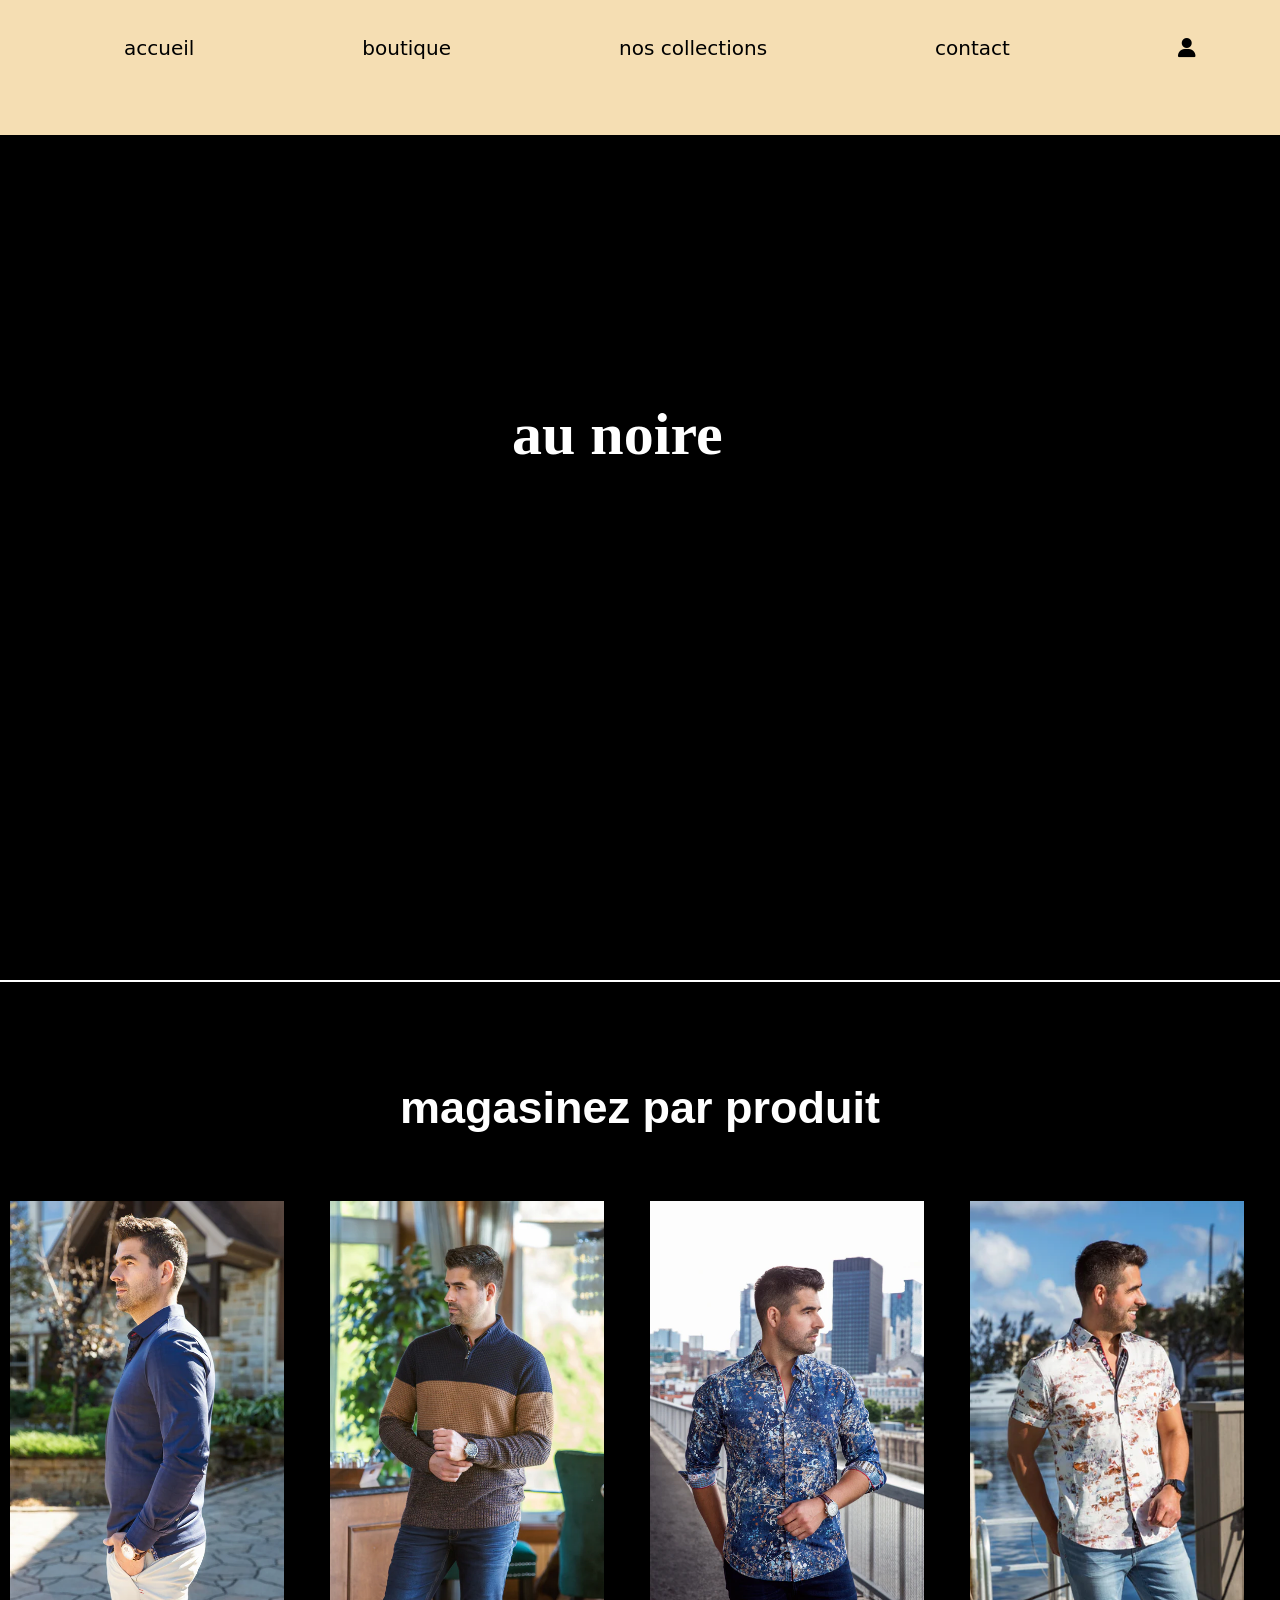
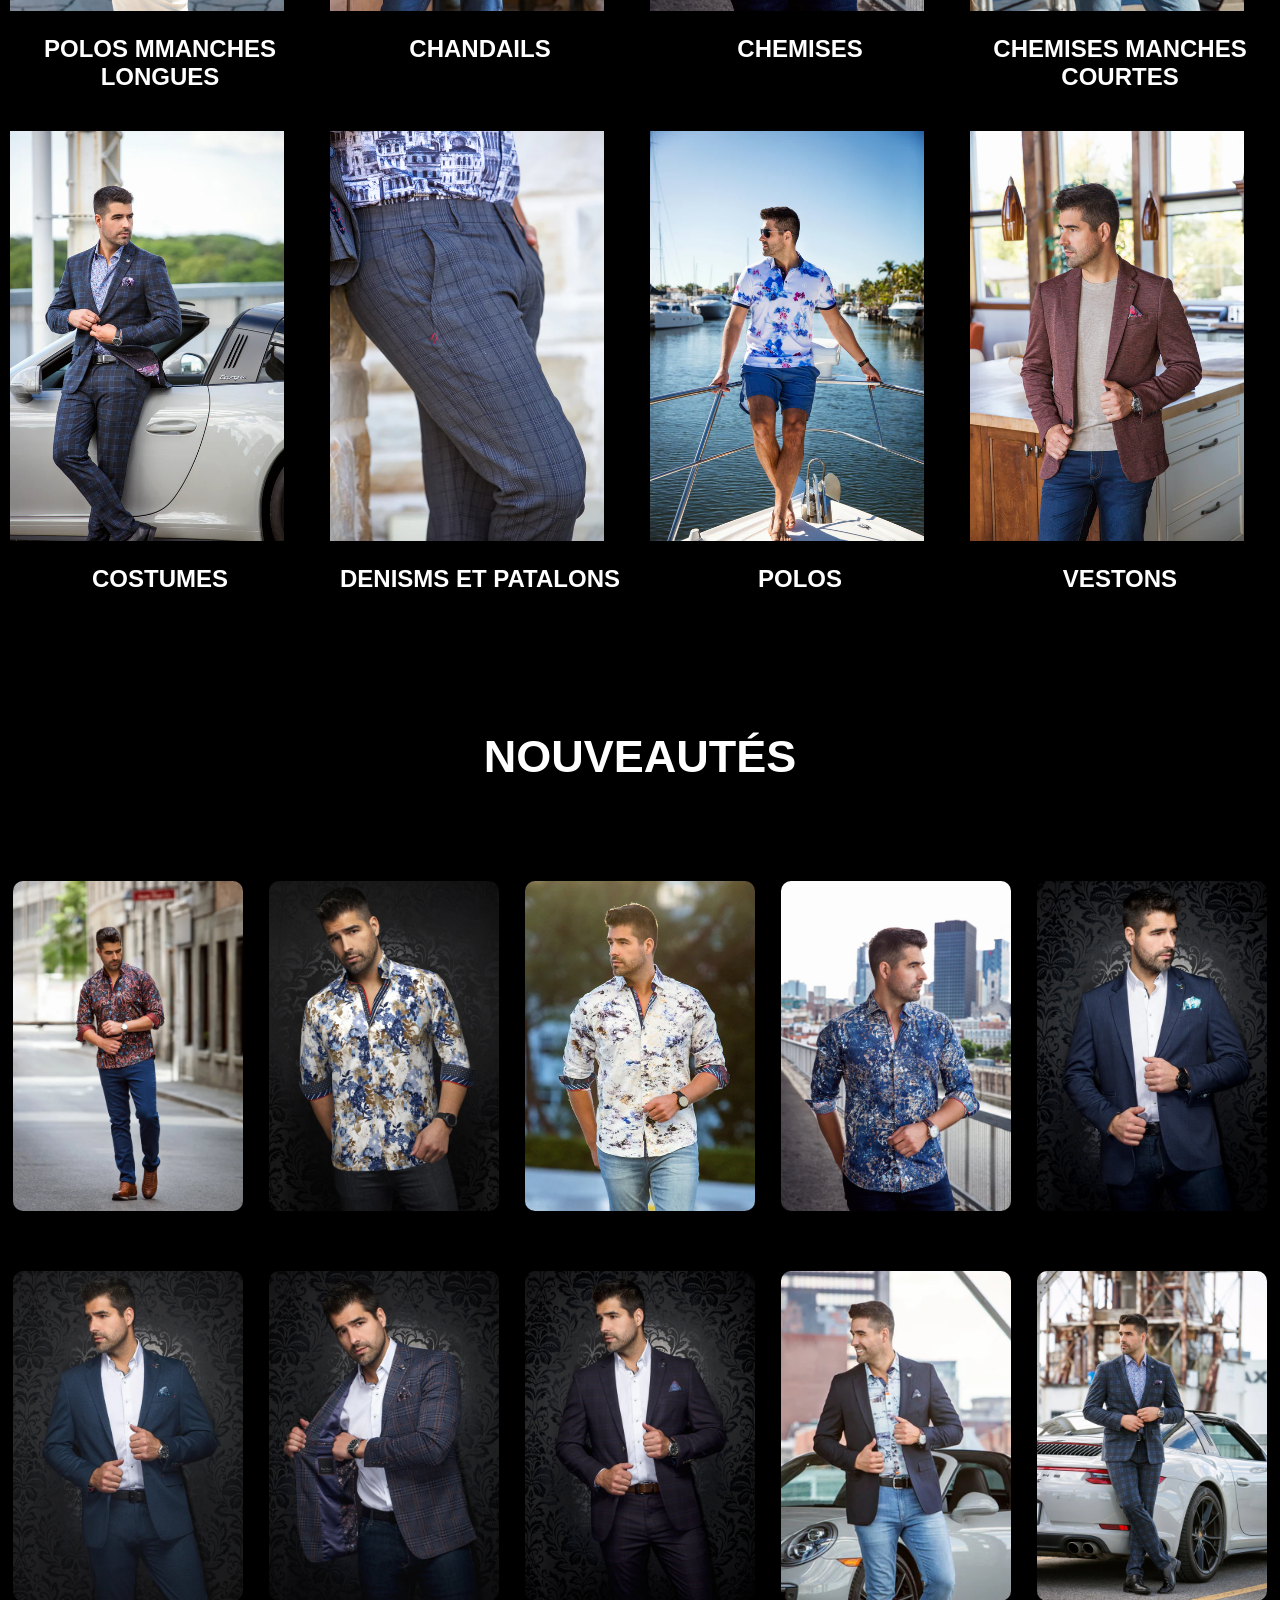
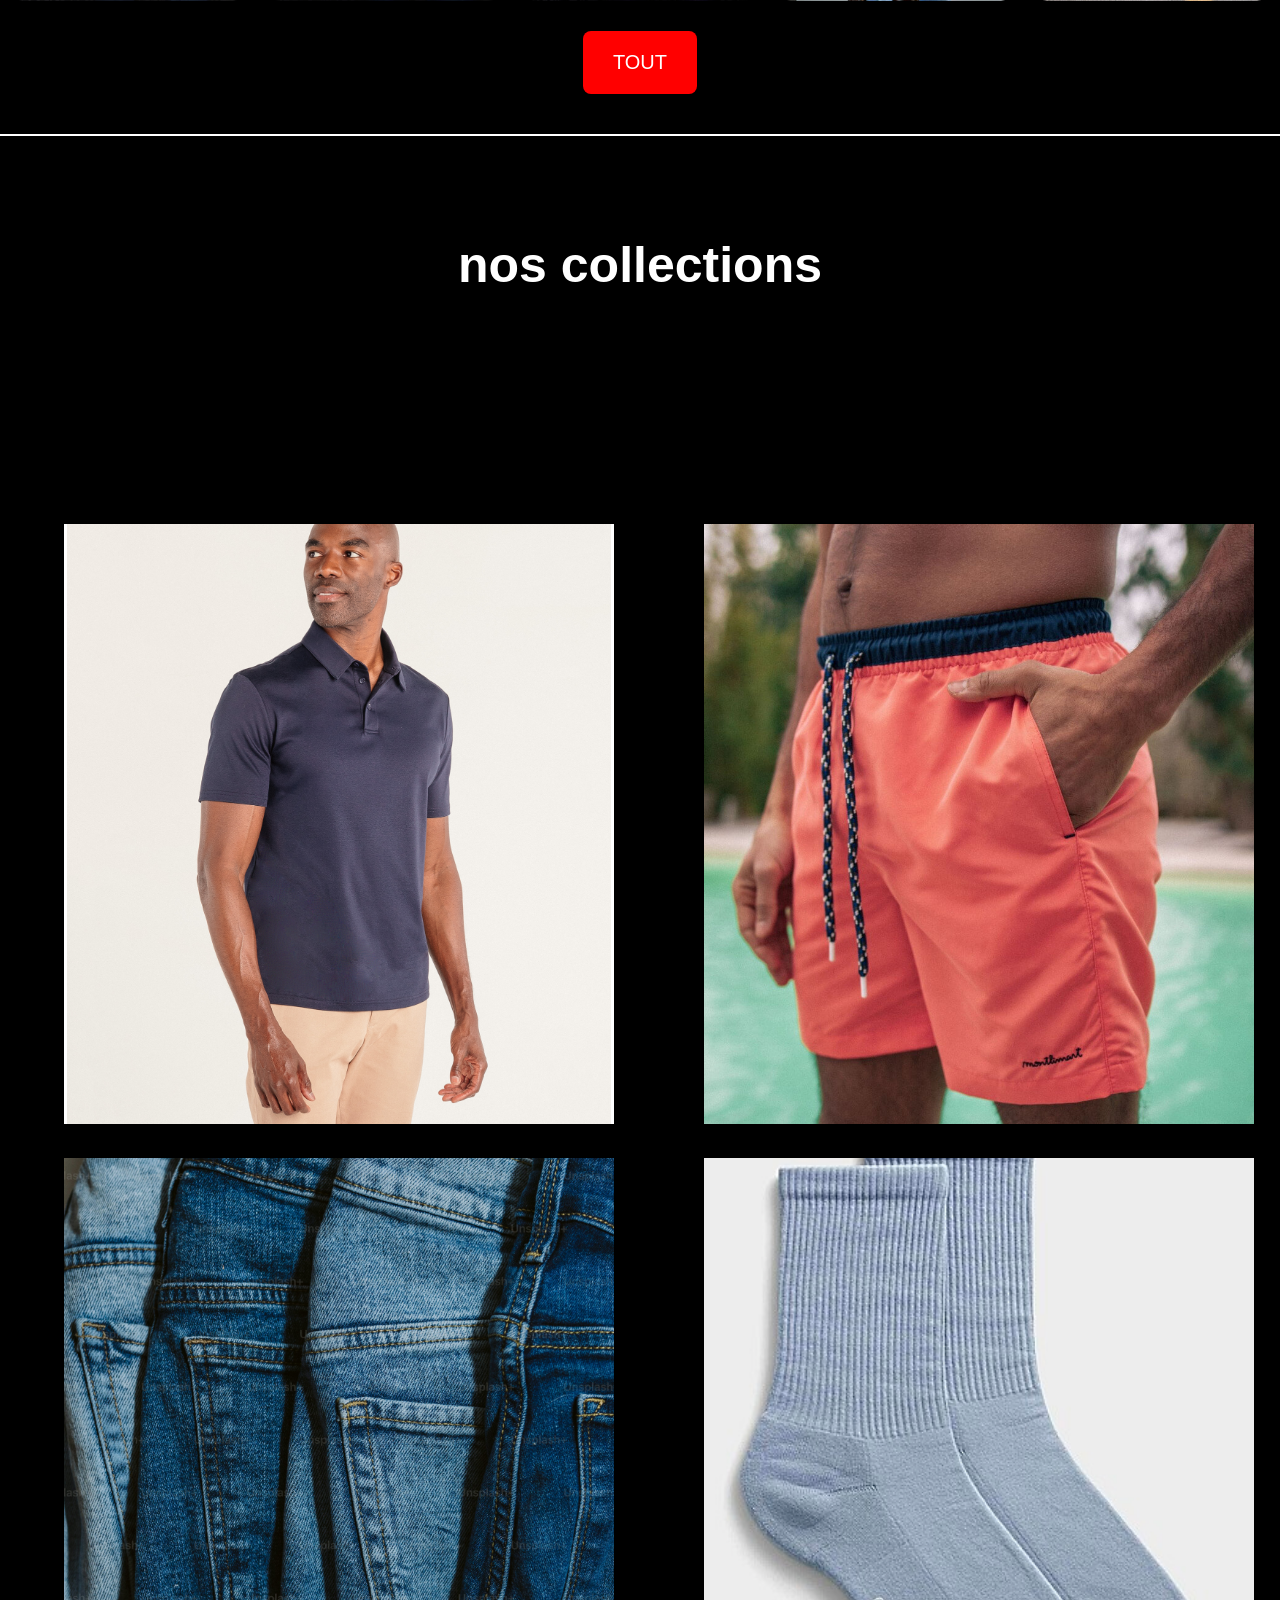
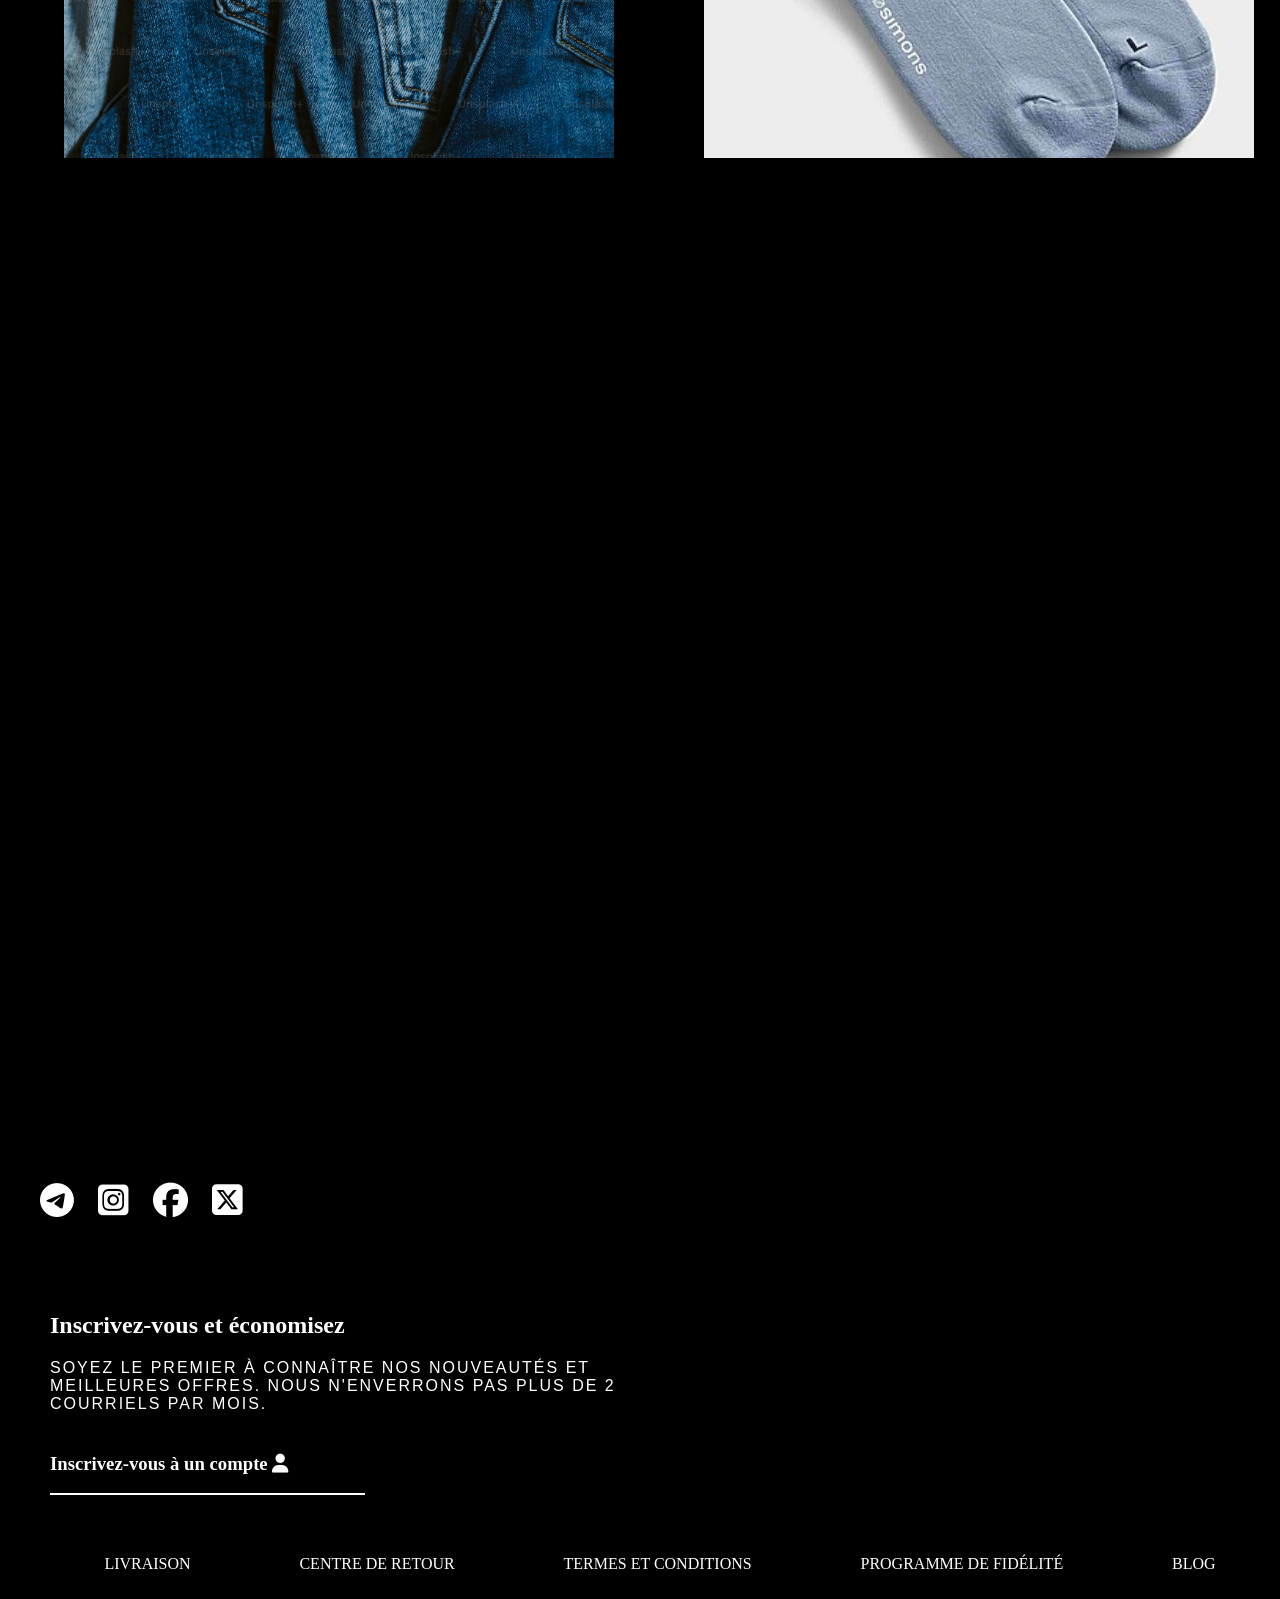
==== index.html @ 7698a7cf "addsite" ====
<!DOCTYPE html>
<html lang="fr">
<head>
    <meta charset="UTF-8">
    <meta name="viewport" content="width=device-width, initial-scale=1.0">
    <title>acceuil</title>
    <link rel="stylesheet" href="style.css">
    <link rel="stylesheet" href="https://cdnjs.cloudflare.com/ajax/libs/font-awesome/6.7.2/css/all.min.css" integrity="sha512-Evv84Mr4kqVGRNSgIGL/F/aIDqQb7xQ2vcrdIwxfjThSH8CSR7PBEakCr51Ck+w+/U6swU2Im1vVX0SVk9ABhg==" crossorigin="anonymous" referrerpolicy="no-referrer" />
    <link rel="shortcut icon" href="./Logo_640x360-01.webp">
    <!-- <link href="https://cdn.jsdelivr.net/npm/bootstrap@5.3.3/dist/css/bootstrap.min.css" rel="stylesheet" integrity="sha384-QWTKZyjpPEjISv5WaRU9OFeRpok6YctnYmDr5pNlyT2bRjXh0JMhjY6hW+ALEwIH" crossorigin="anonymous"> -->
</head>
<body>
    <!-- <link href="https://cdn.jsdelivr.net/npm/bootstrap@5.3.3/dist/css/bootstrap.min.css" rel="stylesheet" integrity="sha384-QWTKZyjpPEjISv5WaRU9OFeRpok6YctnYmDr5pNlyT2bRjXh0JMhjY6hW+ALEwIH" crossorigin="anonymous"> -->
    <header>
        <div class="navbar">
            <nav>
                <ul>
                    <li><a href="index.html">accueil</a></li>
                    <li><a href="#boutique">boutique</a></li>
                    <li><a href="#collections">nos collections</a></li>
                    <li><a href="contact.html">contact</a></li>
                    <li><a href="formulaire2.html"><i class="fa-solid fa-user"></i></a></li>
                </ul>
            </nav>
        </div>
    </header>
    <div class="video">
        <video src="./images/home/8306452-uhd_4096_2160_25fps.mp4" autoplay muted loop></video>
        <h1>au noire</h1>
    </div>

      <section id="boutique">
          <h1>magasinez par produit</h1>
          <div class="card1">
            <div class="card2">
                <a href="commende.html"><img src="./images/produits/1P9A7163_copy_946adab8-854a-4923-be62-b85d2a89faf3.webp" alt=""></a>
                <h2>POLOS MMANCHES LONGUES</h2>
            </div>

            <div class="card2">
               <a href="commende.html"> <img src="./images/produits/chandails-en-laine-de-merino-223889.webp" alt=""></a>
                <h2>CHANDAILS</h2>
            </div>

            <div class="card2">
                <a href="commende.html">  <img src="./images/produits/chemises-304897.webp" alt=""></a>
                <h2>CHEMISES</h2>
            </div>

            <div class="card2">
                <a href="commende.html"><img src="./images/produits/chemises-manche-courtes-339193.webp" alt=""></a>
                <h2>CHEMISES MANCHES COURTES</h2>
            </div>

            <div class="card2">
                <a href="commende.html"> <img src="./images/produits/costumes-separes-623740.webp" alt=""></a>
                <h2>COSTUMES</h2>
            </div>

            <div class="card2">
                <a href="commende.html"> <img src="./images/produits/denims-pantalons-191613.webp" alt=""></a>
                <h2> DENISMS ET PATALONS </h2>
            </div>

            <div class="card2">
                <a href="commende.html"><img src="./images/produits/polos-931977.webp" alt=""></a>
                <h2>POLOS</h2>
            </div>

            <div class="card2">
                <a href="commende.html"> <img src="./images/produits/vestons-620658.webp" alt=""></a>
                <h2>VESTONS</h2>
            </div>
          </div>

          <h1>NOUVEAUTÉS</h1>
          <div class="card3">
            <div class="card4">
                <img src="./images/produits/nouveau/chemise-aberdeen-rust-409347_600x.webp" alt="">
                <h2></h2>
            </div>

            <div class="card4">
                <img src="./images/produits/nouveau/chemise-ace-navy-tobacco-798558_600x.webp" alt="">
                <h2></h2>
            </div>

            <div class="card4">
                <img src="./images/produits/nouveau/chemise-magnani-white-824087_600x.webp" alt="">
                <h2></h2>
            </div>

            <div class="card4">
                <img src="./images/produits/nouveau/chemise-stapelton-denim-736867_600x.webp" alt="">
                <h2></h2>
            </div>

            <div class="card4">
                <img src="./images/produits/nouveau/veston-anderson-midnight-901618_600x.webp" alt="">
                <h2></h2>
            </div>

            <div class="card4">
                <img src="./images/produits/nouveau/veston-bale-navy-199386_600x.webp" alt="">
                <h2></h2>
            </div>

            <div class="card4">
                <img src="./images/produits/nouveau/veston-century-plaid-navy-616192_600x.webp" alt="">
                <h2></h2>
            </div>

            <div class="card4">
                <img src="./images/produits/nouveau/veston-farrell-plum-336052_600x.webp" alt="">
                <h2></h2>
            </div>

            <div class="card4">
                <img src="./images/produits/nouveau/veston-filoni-midnight-275742_600x.webp" alt="">
                <h2></h2>
            </div>

            <div class="card4">
                <img src="./images/produits/nouveau/veston-huston-navy-674960_600x.webp" alt="">
                <h2></h2>
            </div>
          </div>
         <div class="bouton"><button><a href="tout.html">tout</a></button></div>

      </section>
      <div class="image-container"></div>

      
<section id="collections">
  <h1>nos collections</h1>
<div class="card5">
    <div class="card6">
        <img src="./images/collection/manche-courte/polo-homme-manches-courtes-cap-kb-mpo22.png" alt="">
        <div class="txt">
            <p>COLLECTION</p>
            <h3>MANCHES COURTE ET POLOS</h3>
            <button><a href="manch.html ">voir la sélection</a></button>
        </div>
    </div>

    <div class="card6">
        <img src="./images/collection/maillots-bains/maillot-de-bain-plongeon-rose.jpg" alt="">
        <div class="txt">
            <p>COLLECTION</p>
            <h3>MAILLOTS DE BAIN EXTENSIBLE 360°</h3>
            <button><a href="maillots.html">voir les maillots</a></button>
        </div>
    </div>

    <div class="card6">
        
        <img src="./images/collection/denism/premium_photo-1674828601362-afb73c907ebe.jpg" alt="">
        <div class="txt">
            <p>COLLECTION</p>
            <h3>DENIMS EXTENSIBLE 360°</h3>
            <button><a href="denims.html">voir les denims et patalons</a></button>
        </div>
    </div>

    <div class="card6">
        <img src="./images/collection/chassette/la-chaussette-athletique-cotelee-coloree.jpg" alt="">
        <div class="txt">
            <p>COLLECTION</p>
            <h3>CHAUSSETES</h3>
            <button><a href="chaussettes.html">voir les chaussettes</a></button>
        </div>
    </div>
</div>


</section>
  <section class="slider">
   <!-- pour les images qui circulent -->
  </section>


  <footer>
    <div class="logo">
        <a href="" ><i class="fa-brands fa-telegram"></i></a>
        <a href="https://www.instagram.com/abnx27?igsh=MXV6bHh3MXNxcWRudw=="><i class="fa-brands fa-square-instagram"></i></i></a>
        <a href="https://www.facebook.com/profile.php?id=100082044739147&mibextid=ZbWKwL"><i class="fa-brands fa-facebook"></i></a>
        <a href=""><i class="fa-brands fa-square-x-twitter"></i></a>
    </div>

    <div class="txt2">
        <h2>Inscrivez-vous et économisez</h2>
        <p>Soyez le premier à connaître nos nouveautés et <br> meilleures offres. Nous n'enverrons pas plus de 2 <br> courriels par mois.</p>
    </div>
    <div class="txt3">
        <h3>Inscrivez-vous à un compte <a href="formulaire.html"><i class="fa-solid fa-user"></i></a></h3>
    </div>
    <div class="txt4">
        <ul>
            <li>LIVRAISON</li>
            <li>CENTRE DE RETOUR</li>
            <li>TERMES ET CONDITIONS</li>
            <li>PROGRAMME DE FIDÉLITÉ</li>
            <li>BLOG</li>
        </ul>
    </div>
  </footer>

    <script src="script.js"></script>
</body>
</html>
---- style.css ----
html, body{
    margin: 0;
    padding: 0;
    width: 100%;
    height: 100%;
}
header{
    height: 15%;
    margin-bottom: 300px;
    top: -200px;
    background-color: wheat;
    position: fixed;
    width: 100%;
    animation: 0.5s ease-in-out;
    z-index: 10;
   
}
body{
    background-color: black;
}

ul{
   
    display: flex;
    justify-content: space-around;
}
li{
    list-style: none;
    margin-top: 20px;
}
header a:hover{
    background-color: white;
    border-radius: 10px;
    padding: 15px;
    
}
header a{
    font-family: system-ui, -apple-system, BlinkMacSystemFont, 'Segoe UI', Roboto, Oxygen, Ubuntu, Cantarell, 'Open Sans', 'Helvetica Neue', sans-serif;
    color: black;
    text-decoration: none;
    font-size: 20px;
}
.video{
    z-index: -100;
    width: 100%;
    height: 100vh;
    overflow: hidden;
   position: relative;
}
.video h1{
    font-size: 60px;
    color: white;
    left: 40%;
    top: 40%;
    position: absolute;
}
.video video{
    z-index: -100;
    min-width: 100%;
    min-height: 100vh;
    width: 100%;
    filter: brightness(20%);

}
.slider{
    margin-top: 100px;
    width: 100%;
    height: 100%;
    display: flex;
    align-items: center;
    justify-content: center;
    animation: animate 20s ease-in-out infinite;
    background-size: cover;
}
@keyframes animate {
    0%,100%{
          background-image: url(./images/home/chemise-balzar-white-multi-917308.webp);
          background-position: center;
          background-size: cover;
    }
    25%{
        background-image: url(./images/home/dsc02106.webp);
        background-position: center;
        background-size: cover;
 
  }
  50%{
    background-image: url(./images/home/JMODE_43.jpg);
    background-position: center;
    background-size: cover;
}
100%{
    background-image: url(./images/home/veston-reynolds-burgundy-919166_600x.webp);
    background-position: center;
    background-size: cover;
}
}

#boutique {
    margin-bottom: 40px;
    border-top: 2px solid white;
    color: white;
    margin-top: 80px;
}
#boutique h1{
    margin-top: 100px;
    font-size: 45px;
    text-align: center;
    font-family: 'Lucida Sans', 'Lucida Sans Regular', 'Lucida Grande', 'Lucida Sans Unicode', Geneva, Verdana, sans-serif;
}
#boutique .card1{
    display: flex;
    flex-wrap: wrap;
    justify-content: space-around;
}
#boutique .card2{
     width: 300px;
    flex-wrap: wrap;
    height: 500px ;
    position: relative;
    background-color: black;
    overflow: hidden;
    margin-top: 30px;
}
#boutique .card2 img{
    
    width: 274px;
    height: 410px;
    object-fit: cover;
    transition: 0.4s linear;
 
}
#boutique h2{
    text-align: center;
    font-family: Arial, Helvetica, sans-serif;
}
#boutique .card2:hover img{
    opacity: 0.5;
    transform: scale(1.04) ;
    
    
}
#boutique .card3{
    display: flex;
    flex-wrap: wrap;
    justify-content: space-around;
}
#boutique .card4{
    margin-top: 60px;
    width: 230px;
   flex-wrap: wrap;
   height: 330px ;
   position: relative;
   background-color: black;
   overflow: hidden;
}
#boutique .card4 img{
    width: 230px;
    height: 330px;
    object-fit: cover;
    transition: 0.4s linear;
    border-radius: 10px;
}
#boutique .card4:hover img{
    opacity: 0.5;
    transform: scale(1.04) ;
    
}
#boutique .bouton{
    text-align: center;
    margin-top: 30px;

}
#boutique button a{
    color: white;
    text-decoration: none;
}
#boutique button{
    padding: 20px 30px;
    border-radius: 8px;
    border: none;
    background-color: red;
    color: white;
    font-size: 20px;
    font-family: 'Franklin Gothic Medium', 'Arial Narrow', Arial, sans-serif;
    text-transform: uppercase;
}
#boutique button:hover{
    background-color: green;
}
#collections{
    border-top: 2px solid white;
}
#collections h1{
    color: white;
    text-align: center;
    margin-top: 100px;
    font-size: 50px;
    font-family: Verdana, Geneva, Tahoma, sans-serif;
}
.card5{

    margin-top: 200px;
    display: flex;
    flex-wrap: wrap;
    justify-content: space-around;
}
.card6{
    margin-top: 30px;
     position: relative;
    width: 40%;
}
.card6 img{
    width: 550px;
    height: 600px;
    object-fit: cover;
    
}

.card6 .txt{
    text-align: center;
    width: 80%;
    opacity: 0;
    position: absolute;
    color: rgb(255, 255, 255);
    top: 40%;
    font-size: 35px;
    left: 20%;
    border-radius: 10px;
}

.card5 .txt button{
    padding: 20px;
    border: none;
    background-color: red;
    width: 100%;
    border-radius: 10px;
    color: white;
    font-size: 20px;
    

}

.card5 .txt button a{
    color: white;
    text-decoration: none;
}

.card5 .txt:hover{
    backdrop-filter: blur(20px);
    opacity: 1;
    transition: 0.5s;
}
footer{
    padding: 10px;
    margin: 120px auto;
    color: white;
}
footer p{
   text-transform: uppercase;
   font-family: Arial, Helvetica, sans-serif;
   font-size: 16px;
   letter-spacing: 2px;
}
.txt2{
    margin-left: 40px;

}
.txt3{
    font-family: Georgia, 'Times New Roman', Times, serif;
    font-size: 16px;
   margin: 40px 40px;
   width: 25%;
   border-bottom: 2px solid white;

}
.logo a{
    margin-right: 20px;
    font-size: 35px;
    color: white;
}
.fa-telegram:hover{
    color: rgb(10, 132, 184);
    transition: 0.5s;
    transform: rotate(360deg) scale(1.2);
    
}
.fa-square-instagram:hover{
    color: rgb(156, 15, 71);
    transition: 0.5s;
    transform: rotate(360deg) scale(1.2);

}
.fa-square-x-twitter:hover{
    color: white;
    transition: 0.5s;
    transform: rotate(360deg) scale(1.2);
}
.fa-facebook:hover{
    color: rgb(71, 71, 172);
    transition: 0.5s;
    transform: rotate(360deg) scale(1.2);
}
footer li:hover{
    text-decoration: underline;
    transition: 0.4s;
}
.logo{
    margin-top: -110px;
    margin-bottom: 90px;
    margin-left: 30px;
}
.txt3 a{
    color: white;
}
button{
   cursor: pointer;
}
.scrolleven{
    animation: app 1s ease-in;
}
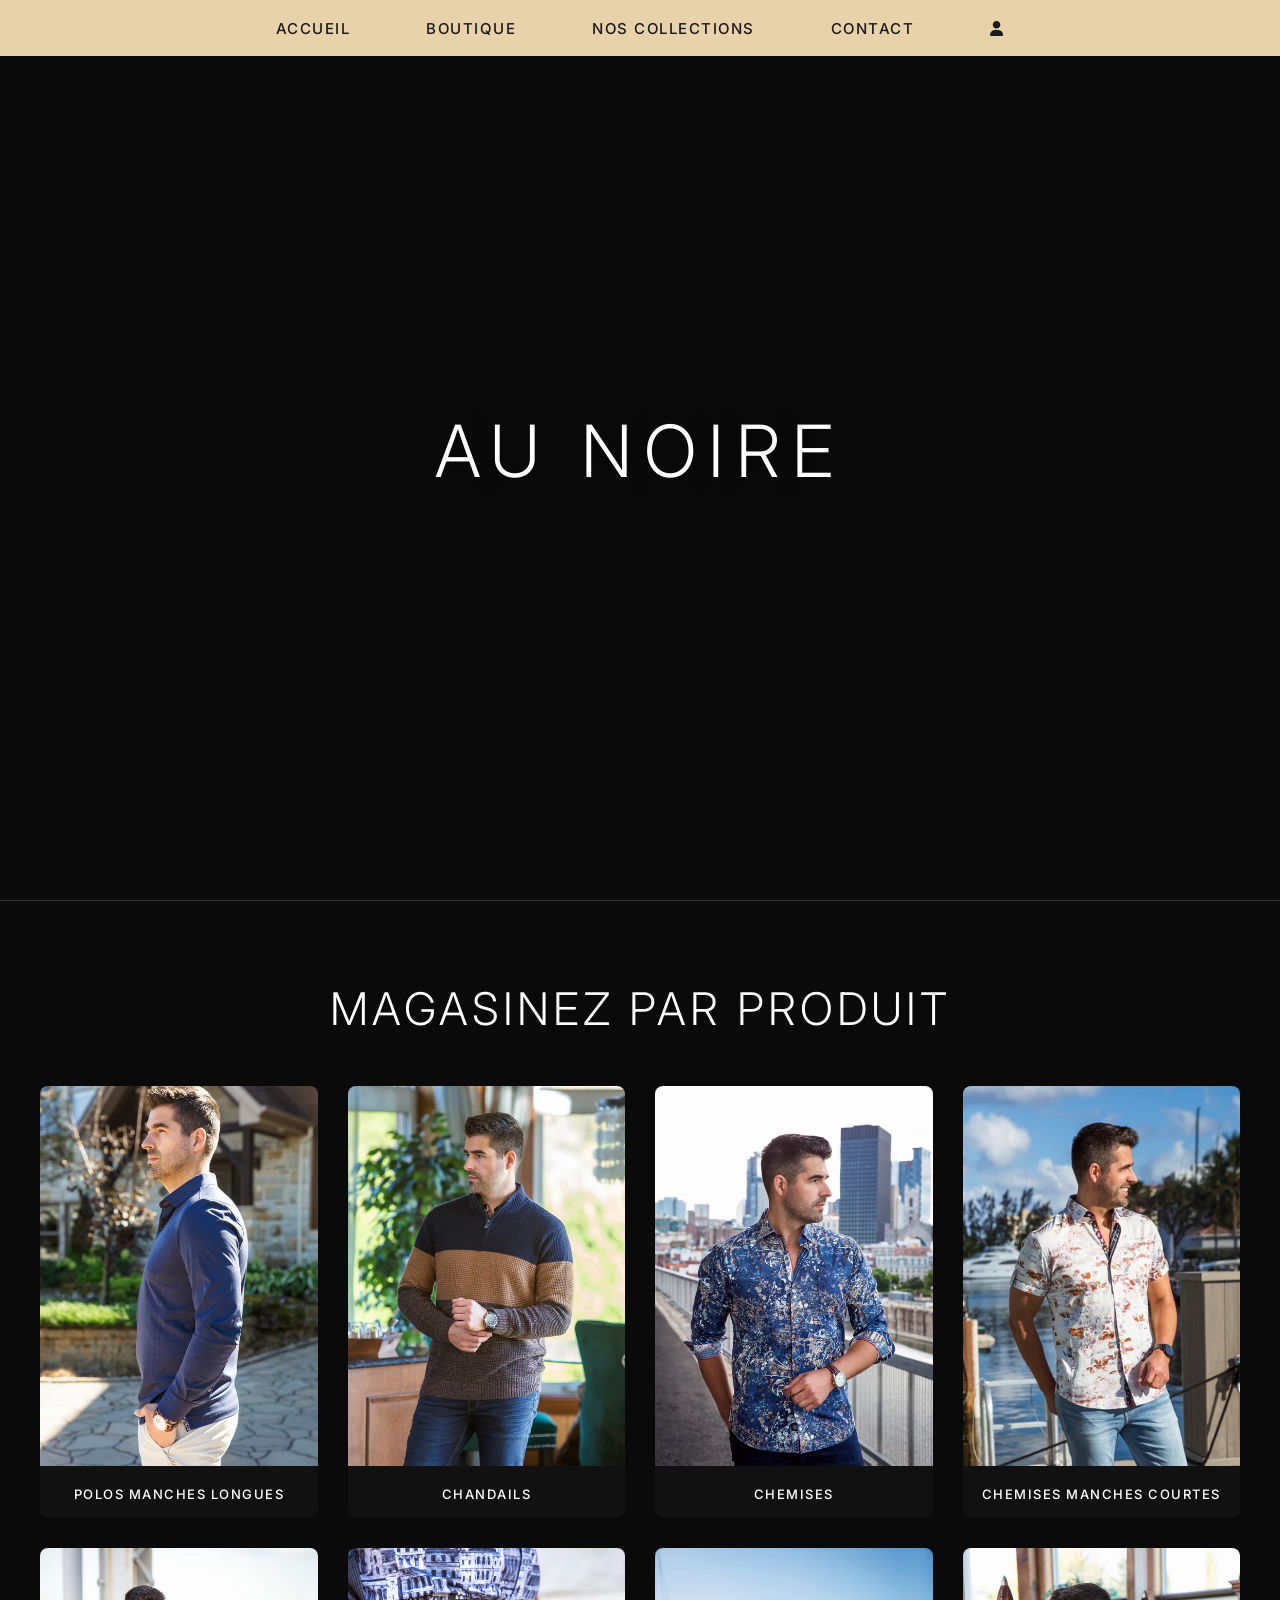
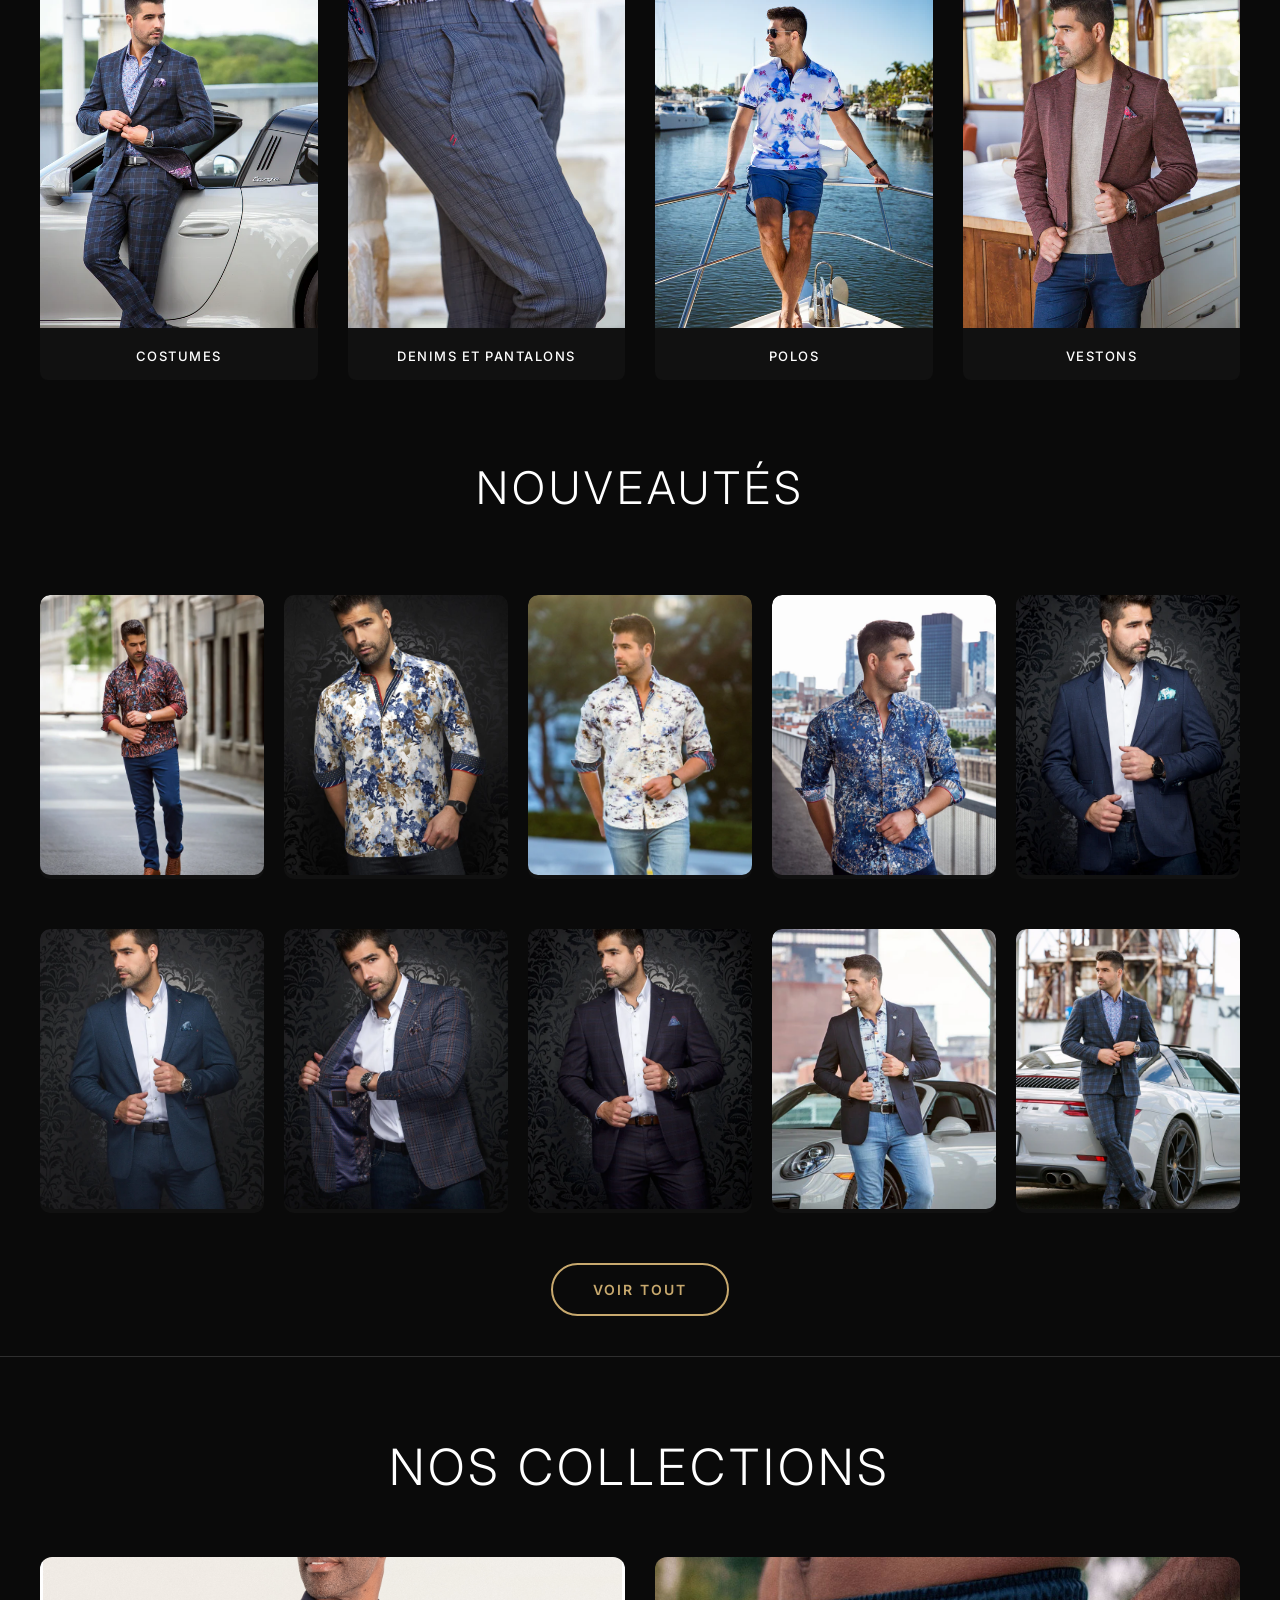
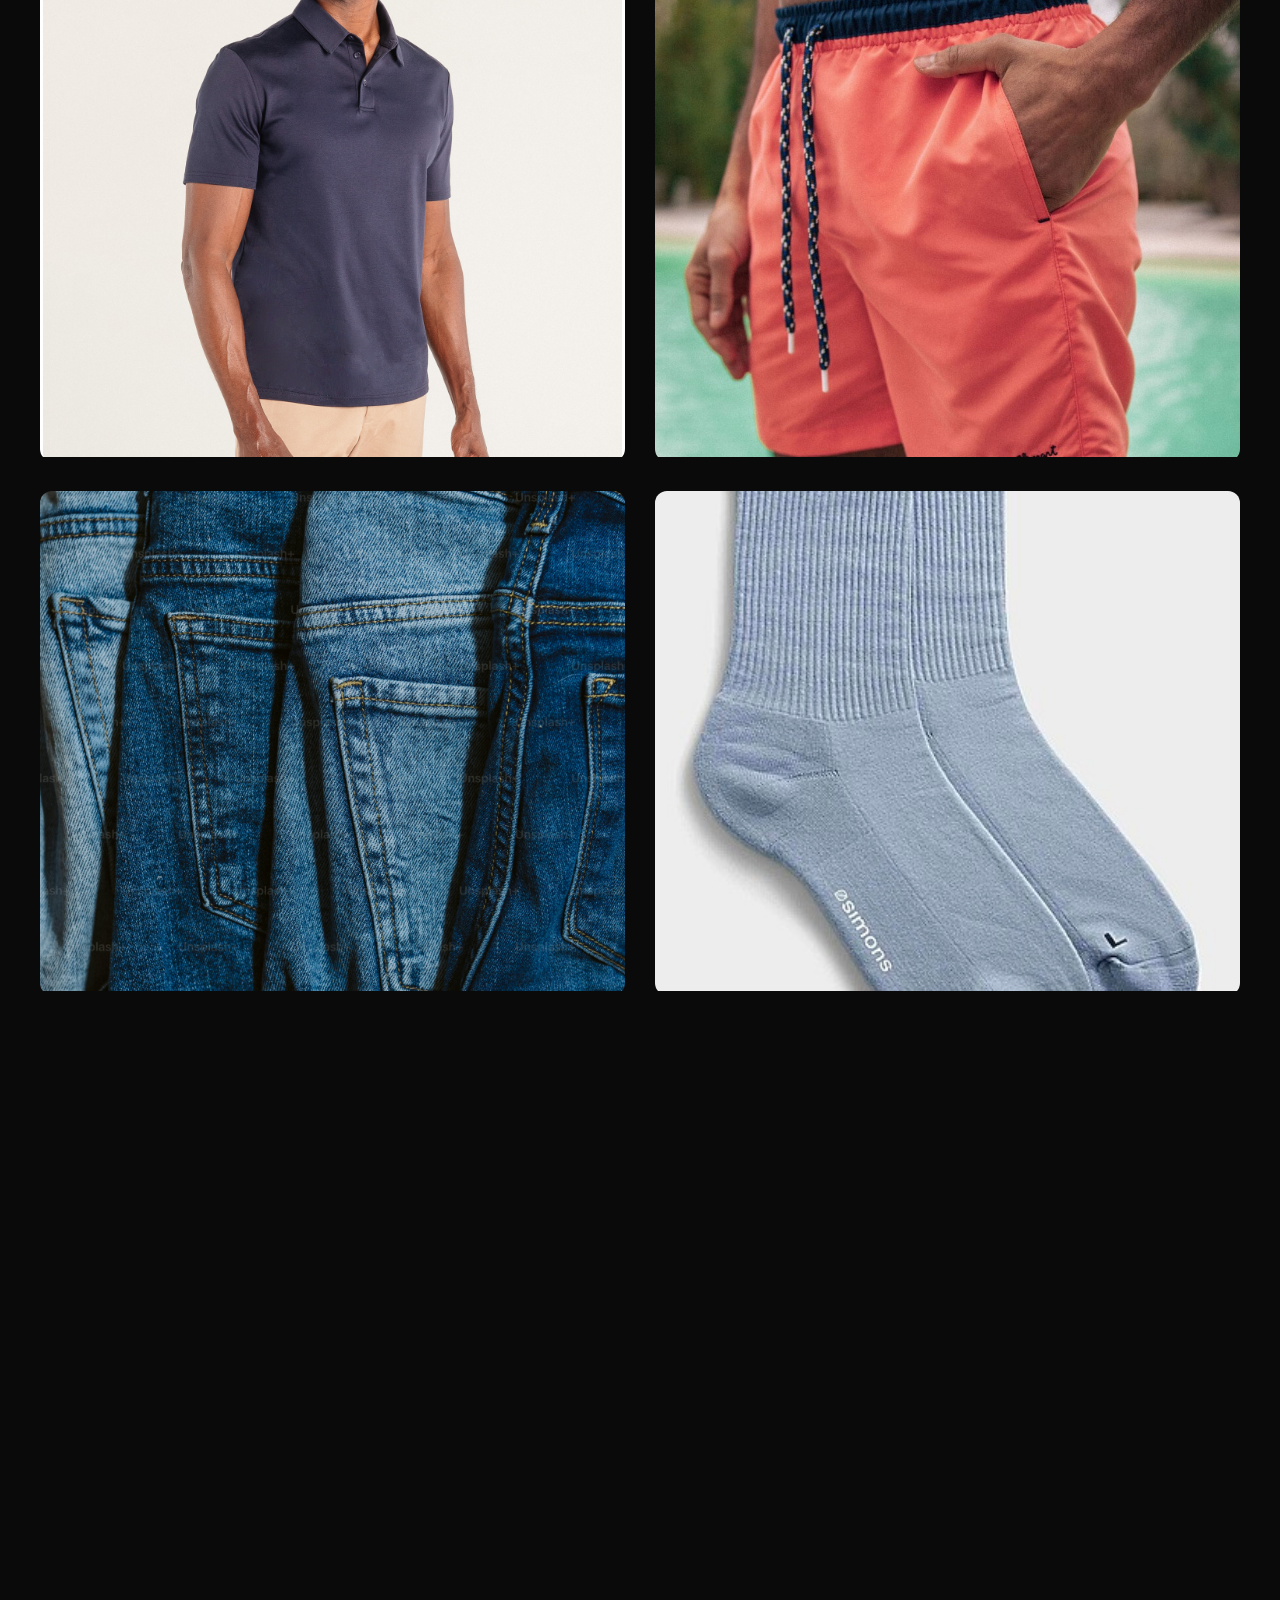
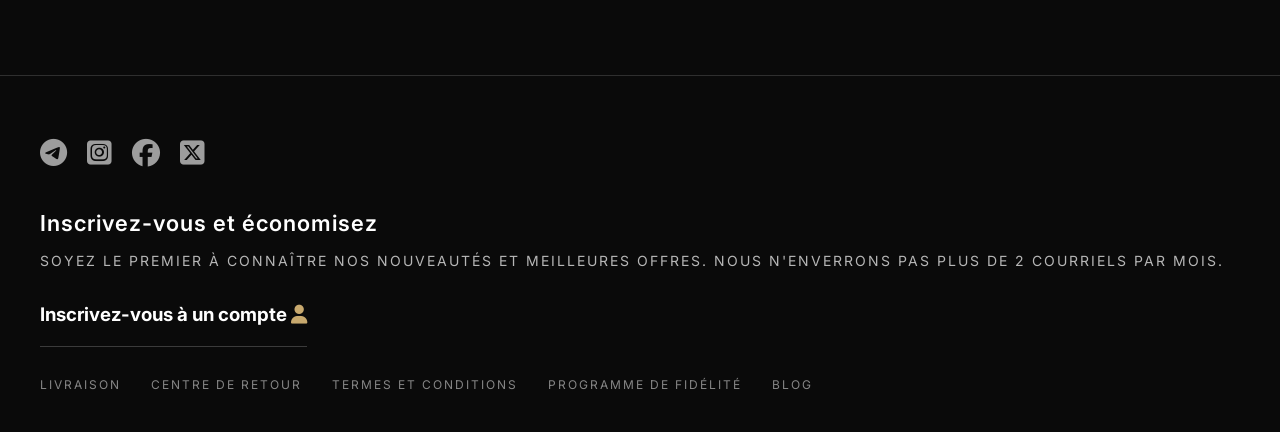
==== commit 852615ad: "Refonte du design et version mobile Reprise de la version modernisée de la boutique Au Noire : - Thè" ====
--- a/index.html
+++ b/index.html
@@ -1,20 +1,29 @@
 <!DOCTYPE html>
 <html lang="fr">
+
 <head>
     <meta charset="UTF-8">
     <meta name="viewport" content="width=device-width, initial-scale=1.0">
-    <title>acceuil</title>
+    <title>Au Noire — Mode Masculine</title>
+    <meta name="description" content="Au Noire — Boutique de mode masculine. Découvrez nos collections exclusives de chemises, vestons, polos et accessoires.">
     <link rel="stylesheet" href="style.css">
-    <link rel="stylesheet" href="https://cdnjs.cloudflare.com/ajax/libs/font-awesome/6.7.2/css/all.min.css" integrity="sha512-Evv84Mr4kqVGRNSgIGL/F/aIDqQb7xQ2vcrdIwxfjThSH8CSR7PBEakCr51Ck+w+/U6swU2Im1vVX0SVk9ABhg==" crossorigin="anonymous" referrerpolicy="no-referrer" />
+    <link rel="stylesheet" href="https://cdnjs.cloudflare.com/ajax/libs/font-awesome/6.7.2/css/all.min.css"
+        integrity="sha512-Evv84Mr4kqVGRNSgIGL/F/aIDqQb7xQ2vcrdIwxfjThSH8CSR7PBEakCr51Ck+w+/U6swU2Im1vVX0SVk9ABhg=="
+        crossorigin="anonymous" referrerpolicy="no-referrer" />
     <link rel="shortcut icon" href="./Logo_640x360-01.webp">
-    <!-- <link href="https://cdn.jsdelivr.net/npm/bootstrap@5.3.3/dist/css/bootstrap.min.css" rel="stylesheet" integrity="sha384-QWTKZyjpPEjISv5WaRU9OFeRpok6YctnYmDr5pNlyT2bRjXh0JMhjY6hW+ALEwIH" crossorigin="anonymous"> -->
 </head>
+
 <body>
-    <!-- <link href="https://cdn.jsdelivr.net/npm/bootstrap@5.3.3/dist/css/bootstrap.min.css" rel="stylesheet" integrity="sha384-QWTKZyjpPEjISv5WaRU9OFeRpok6YctnYmDr5pNlyT2bRjXh0JMhjY6hW+ALEwIH" crossorigin="anonymous"> -->
     <header>
         <div class="navbar">
             <nav>
-                <ul>
+                <a href="index.html" class="marque">Au Noire</a>
+                <button class="hamburger" id="hamburger" aria-label="Menu">
+                    <span></span>
+                    <span></span>
+                    <span></span>
+                </button>
+                <ul id="nav-menu">
                     <li><a href="index.html">accueil</a></li>
                     <li><a href="#boutique">boutique</a></li>
                     <li><a href="#collections">nos collections</a></li>
@@ -24,188 +33,178 @@
             </nav>
         </div>
     </header>
+
     <div class="video">
         <video src="./images/home/8306452-uhd_4096_2160_25fps.mp4" autoplay muted loop></video>
         <h1>au noire</h1>
     </div>
 
-      <section id="boutique">
-          <h1>magasinez par produit</h1>
-          <div class="card1">
-            <div class="card2">
-                <a href="commende.html"><img src="./images/produits/1P9A7163_copy_946adab8-854a-4923-be62-b85d2a89faf3.webp" alt=""></a>
-                <h2>POLOS MMANCHES LONGUES</h2>
-            </div>
-
-            <div class="card2">
-               <a href="commende.html"> <img src="./images/produits/chandails-en-laine-de-merino-223889.webp" alt=""></a>
+    <section id="boutique">
+        <h1>magasinez par produit</h1>
+        <div class="card1">
+            <div class="card2">
+                <a href="commende.html"><img
+                        src="./images/produits/1P9A7163_copy_946adab8-854a-4923-be62-b85d2a89faf3.webp" alt="Polos manches longues"></a>
+                <h2>POLOS MANCHES LONGUES</h2>
+            </div>
+
+            <div class="card2">
+                <a href="commende.html"> <img src="./images/produits/chandails-en-laine-de-merino-223889.webp"
+                        alt="Chandails"></a>
                 <h2>CHANDAILS</h2>
             </div>
 
             <div class="card2">
-                <a href="commende.html">  <img src="./images/produits/chemises-304897.webp" alt=""></a>
+                <a href="commende.html"> <img src="./images/produits/chemises-304897.webp" alt="Chemises"></a>
                 <h2>CHEMISES</h2>
             </div>
 
             <div class="card2">
-                <a href="commende.html"><img src="./images/produits/chemises-manche-courtes-339193.webp" alt=""></a>
+                <a href="commende.html"><img src="./images/produits/chemises-manche-courtes-339193.webp" alt="Chemises manches courtes"></a>
                 <h2>CHEMISES MANCHES COURTES</h2>
             </div>
 
             <div class="card2">
-                <a href="commende.html"> <img src="./images/produits/costumes-separes-623740.webp" alt=""></a>
+                <a href="commende.html"> <img src="./images/produits/costumes-separes-623740.webp" alt="Costumes"></a>
                 <h2>COSTUMES</h2>
             </div>
 
             <div class="card2">
-                <a href="commende.html"> <img src="./images/produits/denims-pantalons-191613.webp" alt=""></a>
-                <h2> DENISMS ET PATALONS </h2>
-            </div>
-
-            <div class="card2">
-                <a href="commende.html"><img src="./images/produits/polos-931977.webp" alt=""></a>
+                <a href="commende.html"> <img src="./images/produits/denims-pantalons-191613.webp" alt="Denims et pantalons"></a>
+                <h2>DENIMS ET PANTALONS</h2>
+            </div>
+
+            <div class="card2">
+                <a href="commende.html"><img src="./images/produits/polos-931977.webp" alt="Polos"></a>
                 <h2>POLOS</h2>
             </div>
 
             <div class="card2">
-                <a href="commende.html"> <img src="./images/produits/vestons-620658.webp" alt=""></a>
+                <a href="commende.html"> <img src="./images/produits/vestons-620658.webp" alt="Vestons"></a>
                 <h2>VESTONS</h2>
             </div>
-          </div>
-
-          <h1>NOUVEAUTÉS</h1>
-          <div class="card3">
-            <div class="card4">
-                <img src="./images/produits/nouveau/chemise-aberdeen-rust-409347_600x.webp" alt="">
-                <h2></h2>
-            </div>
-
-            <div class="card4">
-                <img src="./images/produits/nouveau/chemise-ace-navy-tobacco-798558_600x.webp" alt="">
-                <h2></h2>
-            </div>
-
-            <div class="card4">
-                <img src="./images/produits/nouveau/chemise-magnani-white-824087_600x.webp" alt="">
-                <h2></h2>
-            </div>
-
-            <div class="card4">
-                <img src="./images/produits/nouveau/chemise-stapelton-denim-736867_600x.webp" alt="">
-                <h2></h2>
-            </div>
-
-            <div class="card4">
-                <img src="./images/produits/nouveau/veston-anderson-midnight-901618_600x.webp" alt="">
-                <h2></h2>
-            </div>
-
-            <div class="card4">
-                <img src="./images/produits/nouveau/veston-bale-navy-199386_600x.webp" alt="">
-                <h2></h2>
-            </div>
-
-            <div class="card4">
-                <img src="./images/produits/nouveau/veston-century-plaid-navy-616192_600x.webp" alt="">
-                <h2></h2>
-            </div>
-
-            <div class="card4">
-                <img src="./images/produits/nouveau/veston-farrell-plum-336052_600x.webp" alt="">
-                <h2></h2>
-            </div>
-
-            <div class="card4">
-                <img src="./images/produits/nouveau/veston-filoni-midnight-275742_600x.webp" alt="">
-                <h2></h2>
-            </div>
-
-            <div class="card4">
-                <img src="./images/produits/nouveau/veston-huston-navy-674960_600x.webp" alt="">
-                <h2></h2>
-            </div>
-          </div>
-         <div class="bouton"><button><a href="tout.html">tout</a></button></div>
-
-      </section>
-      <div class="image-container"></div>
-
-      
-<section id="collections">
-  <h1>nos collections</h1>
-<div class="card5">
-    <div class="card6">
-        <img src="./images/collection/manche-courte/polo-homme-manches-courtes-cap-kb-mpo22.png" alt="">
-        <div class="txt">
-            <p>COLLECTION</p>
-            <h3>MANCHES COURTE ET POLOS</h3>
-            <button><a href="manch.html ">voir la sélection</a></button>
-        </div>
-    </div>
-
-    <div class="card6">
-        <img src="./images/collection/maillots-bains/maillot-de-bain-plongeon-rose.jpg" alt="">
-        <div class="txt">
-            <p>COLLECTION</p>
-            <h3>MAILLOTS DE BAIN EXTENSIBLE 360°</h3>
-            <button><a href="maillots.html">voir les maillots</a></button>
-        </div>
-    </div>
-
-    <div class="card6">
-        
-        <img src="./images/collection/denism/premium_photo-1674828601362-afb73c907ebe.jpg" alt="">
-        <div class="txt">
-            <p>COLLECTION</p>
-            <h3>DENIMS EXTENSIBLE 360°</h3>
-            <button><a href="denims.html">voir les denims et patalons</a></button>
-        </div>
-    </div>
-
-    <div class="card6">
-        <img src="./images/collection/chassette/la-chaussette-athletique-cotelee-coloree.jpg" alt="">
-        <div class="txt">
-            <p>COLLECTION</p>
-            <h3>CHAUSSETES</h3>
-            <button><a href="chaussettes.html">voir les chaussettes</a></button>
-        </div>
-    </div>
-</div>
-
-
-</section>
-  <section class="slider">
-   <!-- pour les images qui circulent -->
-  </section>
-
-
-  <footer>
-    <div class="logo">
-        <a href="" ><i class="fa-brands fa-telegram"></i></a>
-        <a href="https://www.instagram.com/abnx27?igsh=MXV6bHh3MXNxcWRudw=="><i class="fa-brands fa-square-instagram"></i></i></a>
-        <a href="https://www.facebook.com/profile.php?id=100082044739147&mibextid=ZbWKwL"><i class="fa-brands fa-facebook"></i></a>
-        <a href=""><i class="fa-brands fa-square-x-twitter"></i></a>
-    </div>
-
-    <div class="txt2">
-        <h2>Inscrivez-vous et économisez</h2>
-        <p>Soyez le premier à connaître nos nouveautés et <br> meilleures offres. Nous n'enverrons pas plus de 2 <br> courriels par mois.</p>
-    </div>
-    <div class="txt3">
-        <h3>Inscrivez-vous à un compte <a href="formulaire.html"><i class="fa-solid fa-user"></i></a></h3>
-    </div>
-    <div class="txt4">
-        <ul>
-            <li>LIVRAISON</li>
-            <li>CENTRE DE RETOUR</li>
-            <li>TERMES ET CONDITIONS</li>
-            <li>PROGRAMME DE FIDÉLITÉ</li>
-            <li>BLOG</li>
-        </ul>
-    </div>
-  </footer>
+        </div>
+
+        <h1>NOUVEAUTÉS</h1>
+        <div class="card3">
+            <div class="card4">
+                <img src="./images/produits/nouveau/chemise-aberdeen-rust-409347_600x.webp" alt="Chemise Aberdeen">
+            </div>
+
+            <div class="card4">
+                <img src="./images/produits/nouveau/chemise-ace-navy-tobacco-798558_600x.webp" alt="Chemise Ace">
+            </div>
+
+            <div class="card4">
+                <img src="./images/produits/nouveau/chemise-magnani-white-824087_600x.webp" alt="Chemise Magnani">
+            </div>
+
+            <div class="card4">
+                <img src="./images/produits/nouveau/chemise-stapelton-denim-736867_600x.webp" alt="Chemise Stapelton">
+            </div>
+
+            <div class="card4">
+                <img src="./images/produits/nouveau/veston-anderson-midnight-901618_600x.webp" alt="Veston Anderson">
+            </div>
+
+            <div class="card4">
+                <img src="./images/produits/nouveau/veston-bale-navy-199386_600x.webp" alt="Veston Bale">
+            </div>
+
+            <div class="card4">
+                <img src="./images/produits/nouveau/veston-century-plaid-navy-616192_600x.webp" alt="Veston Century">
+            </div>
+
+            <div class="card4">
+                <img src="./images/produits/nouveau/veston-farrell-plum-336052_600x.webp" alt="Veston Farrell">
+            </div>
+
+            <div class="card4">
+                <img src="./images/produits/nouveau/veston-filoni-midnight-275742_600x.webp" alt="Veston Filoni">
+            </div>
+
+            <div class="card4">
+                <img src="./images/produits/nouveau/veston-huston-navy-674960_600x.webp" alt="Veston Huston">
+            </div>
+        </div>
+        <div class="bouton"><button><a href="tout.html">voir tout</a></button></div>
+
+    </section>
+
+    <section id="collections">
+        <h1>nos collections</h1>
+        <div class="card5">
+            <div class="card6">
+                <img src="./images/collection/manche-courte/polo-homme-manches-courtes-cap-kb-mpo22.png" alt="Collection manches courtes">
+                <div class="txt">
+                    <p>COLLECTION</p>
+                    <h3>MANCHES COURTES ET POLOS</h3>
+                    <button><a href="manch.html">voir la sélection</a></button>
+                </div>
+            </div>
+
+            <div class="card6">
+                <img src="./images/collection/maillots-bains/maillot-de-bain-plongeon-rose.jpg" alt="Collection maillots de bain">
+                <div class="txt">
+                    <p>COLLECTION</p>
+                    <h3>MAILLOTS DE BAIN EXTENSIBLE 360°</h3>
+                    <button><a href="maillots.html">voir les maillots</a></button>
+                </div>
+            </div>
+
+            <div class="card6">
+                <img src="./images/collection/denism/premium_photo-1674828601362-afb73c907ebe.jpg" alt="Collection denims">
+                <div class="txt">
+                    <p>COLLECTION</p>
+                    <h3>DENIMS EXTENSIBLE 360°</h3>
+                    <button><a href="denims.html">voir les denims</a></button>
+                </div>
+            </div>
+
+            <div class="card6">
+                <img src="./images/collection/chassette/la-chaussette-athletique-cotelee-coloree.jpg" alt="Collection chaussettes">
+                <div class="txt">
+                    <p>COLLECTION</p>
+                    <h3>CHAUSSETTES</h3>
+                    <button><a href="chaussettes.html">voir les chaussettes</a></button>
+                </div>
+            </div>
+        </div>
+    </section>
+
+    <section class="slider">
+        <!-- pour les images qui circulent -->
+    </section>
+
+    <footer>
+        <div class="logo">
+            <a href=""><i class="fa-brands fa-telegram"></i></a>
+            <a href="https://www.instagram.com/abnx27?igsh=MXV6bHh3MXNxcWRudw=="><i
+                    class="fa-brands fa-square-instagram"></i></a>
+            <a href="https://www.facebook.com/profile.php?id=100082044739147&mibextid=ZbWKwL"><i
+                    class="fa-brands fa-facebook"></i></a>
+            <a href=""><i class="fa-brands fa-square-x-twitter"></i></a>
+        </div>
+
+        <div class="txt2">
+            <h2>Inscrivez-vous et économisez</h2>
+            <p>Soyez le premier à connaître nos nouveautés et meilleures offres. Nous n'enverrons pas plus de 2 courriels par mois.</p>
+        </div>
+        <div class="txt3">
+            <h3>Inscrivez-vous à un compte <a href="formulaire.html"><i class="fa-solid fa-user"></i></a></h3>
+        </div>
+        <div class="txt4">
+            <ul>
+                <li>LIVRAISON</li>
+                <li>CENTRE DE RETOUR</li>
+                <li>TERMES ET CONDITIONS</li>
+                <li>PROGRAMME DE FIDÉLITÉ</li>
+                <li>BLOG</li>
+            </ul>
+        </div>
+    </footer>
 
     <script src="script.js"></script>
 </body>
-</html>
-
+
+</html>
--- a/style.css
+++ b/style.css
@@ -1,321 +1,755 @@
-html, body{
+@import url('https://fonts.googleapis.com/css2?family=Inter:wght@300;400;500;600;700&display=swap');
+
+/* ===== RESET & BASE ===== */
+*, *::before, *::after {
     margin: 0;
     padding: 0;
-    width: 100%;
-    height: 100%;
-}
-header{
-    height: 15%;
-    margin-bottom: 300px;
-    top: -200px;
-    background-color: wheat;
+    box-sizing: border-box;
+}
+
+html {
+    scroll-behavior: smooth;
+}
+
+html, body {
+    width: 100%;
+    min-height: 100%;
+    font-family: 'Inter', system-ui, -apple-system, sans-serif;
+}
+
+body {
+    background-color: #0a0a0a;
+    color: #ffffff;
+    overflow-x: hidden;
+}
+
+/* ===== HEADER / NAVBAR ===== */
+header {
     position: fixed;
-    width: 100%;
-    animation: 0.5s ease-in-out;
-    z-index: 10;
-   
-}
-body{
-    background-color: black;
-}
-
-ul{
-   
+    top: 0;
+    left: 0;
+    width: 100%;
+    background-color: rgba(245, 222, 179, 0.95);
+    backdrop-filter: blur(10px);
+    z-index: 100;
+    transition: top 0.4s ease;
+    padding: 0 20px;
+}
+
+.navbar nav ul {
     display: flex;
-    justify-content: space-around;
-}
-li{
+    justify-content: center;
+    align-items: center;
+    gap: 40px;
     list-style: none;
-    margin-top: 20px;
-}
-header a:hover{
-    background-color: white;
-    border-radius: 10px;
-    padding: 15px;
-    
-}
-header a{
-    font-family: system-ui, -apple-system, BlinkMacSystemFont, 'Segoe UI', Roboto, Oxygen, Ubuntu, Cantarell, 'Open Sans', 'Helvetica Neue', sans-serif;
-    color: black;
+    padding: 18px 0;
+}
+
+.navbar nav ul li {
+    list-style: none;
+}
+
+header a {
+    font-family: 'Inter', sans-serif;
+    color: #1a1a1a;
     text-decoration: none;
-    font-size: 20px;
-}
-.video{
-    z-index: -100;
+    font-size: 15px;
+    font-weight: 500;
+    text-transform: uppercase;
+    letter-spacing: 1.5px;
+    padding: 10px 18px;
+    border-radius: 8px;
+    transition: all 0.3s ease;
+}
+
+header a:hover {
+    background-color: rgba(255, 255, 255, 0.8);
+    color: #0a0a0a;
+    transform: translateY(-1px);
+}
+
+/* Hamburger button */
+.hamburger {
+    display: none;
+    background: none;
+    border: none;
+    cursor: pointer;
+    padding: 10px;
+    z-index: 200;
+}
+
+.hamburger span {
+    display: block;
+    width: 28px;
+    height: 3px;
+    background-color: #1a1a1a;
+    margin: 5px 0;
+    border-radius: 3px;
+    transition: all 0.3s ease;
+}
+
+.hamburger.active span:nth-child(1) {
+    transform: rotate(45deg) translate(6px, 6px);
+}
+.hamburger.active span:nth-child(2) {
+    opacity: 0;
+}
+.hamburger.active span:nth-child(3) {
+    transform: rotate(-45deg) translate(6px, -6px);
+}
+
+/* ===== NOM DE LA BOUTIQUE (barre mobile) ===== */
+.marque {
+    display: none;
+}
+
+/* ===== HERO VIDEO ===== */
+.video {
     width: 100%;
     height: 100vh;
     overflow: hidden;
-   position: relative;
-}
-.video h1{
-    font-size: 60px;
+    position: relative;
+}
+
+.video h1 {
+    font-size: clamp(36px, 6vw, 72px);
+    color: #ffffff;
+    position: absolute;
+    top: 50%;
+    left: 50%;
+    transform: translate(-50%, -50%);
+    text-transform: uppercase;
+    letter-spacing: 12px;
+    font-weight: 300;
+    text-shadow: 0 2px 20px rgba(0, 0, 0, 0.5);
+    z-index: 2;
+}
+
+.video video {
+    position: absolute;
+    top: 0;
+    left: 0;
+    width: 100%;
+    height: 100%;
+    object-fit: cover;
+    filter: brightness(25%);
+}
+
+/* ===== SECTION BOUTIQUE ===== */
+#boutique {
+    margin-bottom: 40px;
+    border-top: 1px solid rgba(255, 255, 255, 0.15);
     color: white;
-    left: 40%;
-    top: 40%;
+    margin-top: 0;
+    padding: 0 20px;
+}
+
+#boutique h1 {
+    margin-top: 80px;
+    margin-bottom: 50px;
+    font-size: clamp(28px, 4vw, 45px);
+    text-align: center;
+    font-weight: 300;
+    text-transform: uppercase;
+    letter-spacing: 4px;
+}
+
+/* Product grid - "Magasinez par produit" */
+#boutique .card1 {
+    display: grid;
+    grid-template-columns: repeat(4, 1fr);
+    gap: 30px;
+    max-width: 1300px;
+    margin: 0 auto;
+    padding: 0 20px;
+}
+
+#boutique .card2 {
+    width: 100%;
+    position: relative;
+    background-color: #111;
+    overflow: hidden;
+    border-radius: 8px;
+    transition: transform 0.3s ease;
+}
+
+#boutique .card2 img {
+    width: 100%;
+    height: 380px;
+    object-fit: cover;
+    transition: all 0.5s ease;
+}
+
+#boutique h2 {
+    text-align: center;
+    font-family: 'Inter', sans-serif;
+    font-size: 13px;
+    font-weight: 500;
+    letter-spacing: 1.5px;
+    padding: 16px 10px;
+    text-transform: uppercase;
+}
+
+#boutique .card2:hover img {
+    opacity: 0.7;
+    transform: scale(1.05);
+}
+
+#boutique .card2:hover {
+    transform: translateY(-4px);
+}
+
+/* Nouveautés grid */
+#boutique .card3 {
+    display: grid;
+    grid-template-columns: repeat(5, 1fr);
+    gap: 20px;
+    max-width: 1300px;
+    margin: 0 auto;
+    padding: 0 20px;
+}
+
+#boutique .card4 {
+    margin-top: 30px;
+    width: 100%;
+    position: relative;
+    background-color: #111;
+    overflow: hidden;
+    border-radius: 10px;
+    transition: transform 0.3s ease;
+}
+
+#boutique .card4 img {
+    width: 100%;
+    height: 280px;
+    object-fit: cover;
+    transition: all 0.5s ease;
+    border-radius: 10px;
+}
+
+#boutique .card4:hover img {
+    opacity: 0.6;
+    transform: scale(1.05);
+}
+
+#boutique .card4:hover {
+    transform: translateY(-4px);
+}
+
+/* Buttons */
+#boutique .bouton {
+    text-align: center;
+    margin-top: 50px;
+    margin-bottom: 30px;
+}
+
+#boutique button {
+    padding: 16px 40px;
+    border-radius: 50px;
+    border: 2px solid #c8a96e;
+    background-color: transparent;
+    color: #c8a96e;
+    font-size: 14px;
+    font-family: 'Inter', sans-serif;
+    font-weight: 600;
+    text-transform: uppercase;
+    letter-spacing: 2px;
+    cursor: pointer;
+    transition: all 0.4s ease;
+}
+
+#boutique button a {
+    color: inherit;
+    text-decoration: none;
+}
+
+#boutique button:hover {
+    background-color: #c8a96e;
+    color: #0a0a0a;
+}
+
+#boutique button:hover a {
+    color: #0a0a0a;
+}
+
+/* ===== SECTION COLLECTIONS ===== */
+#collections {
+    border-top: 1px solid rgba(255, 255, 255, 0.15);
+    padding: 0 20px;
+}
+
+#collections h1 {
+    color: white;
+    text-align: center;
+    margin-top: 80px;
+    margin-bottom: 60px;
+    font-size: clamp(28px, 4vw, 50px);
+    font-weight: 300;
+    text-transform: uppercase;
+    letter-spacing: 4px;
+}
+
+.card5 {
+    display: grid;
+    grid-template-columns: repeat(2, 1fr);
+    gap: 30px;
+    max-width: 1300px;
+    margin: 0 auto;
+    padding: 0 20px;
+}
+
+.card6 {
+    position: relative;
+    width: 100%;
+    border-radius: 12px;
+    overflow: hidden;
+}
+
+.card6 img {
+    width: 100%;
+    height: 500px;
+    object-fit: cover;
+    transition: transform 0.6s ease, filter 0.6s ease;
+}
+
+.card6:hover img {
+    transform: scale(1.05);
+    filter: brightness(0.6);
+}
+
+.card6 .txt {
+    text-align: center;
+    width: 80%;
+    opacity: 0;
     position: absolute;
-}
-.video video{
-    z-index: -100;
-    min-width: 100%;
-    min-height: 100vh;
-    width: 100%;
-    filter: brightness(20%);
-
-}
-.slider{
-    margin-top: 100px;
-    width: 100%;
-    height: 100%;
+    color: #fff;
+    top: 50%;
+    left: 50%;
+    transform: translate(-50%, -50%);
+    font-size: 16px;
+    border-radius: 10px;
+    transition: opacity 0.5s ease;
+    z-index: 2;
+}
+
+.card6:hover .txt {
+    opacity: 1;
+}
+
+.card6 .txt p {
+    font-size: 12px;
+    letter-spacing: 3px;
+    font-weight: 300;
+    margin-bottom: 8px;
+}
+
+.card6 .txt h3 {
+    font-size: clamp(18px, 2vw, 24px);
+    font-weight: 600;
+    letter-spacing: 2px;
+    margin-bottom: 20px;
+}
+
+.card5 .txt button {
+    padding: 14px 30px;
+    border: 2px solid #c8a96e;
+    background-color: rgba(200, 169, 110, 0.15);
+    backdrop-filter: blur(10px);
+    width: auto;
+    border-radius: 50px;
+    color: white;
+    font-size: 13px;
+    font-family: 'Inter', sans-serif;
+    font-weight: 500;
+    letter-spacing: 1.5px;
+    text-transform: uppercase;
+    cursor: pointer;
+    transition: all 0.4s ease;
+}
+
+.card5 .txt button a {
+    color: white;
+    text-decoration: none;
+}
+
+.card5 .txt button:hover {
+    background-color: #c8a96e;
+    color: #0a0a0a;
+}
+
+.card5 .txt button:hover a {
+    color: #0a0a0a;
+}
+
+/* ===== SLIDER ===== */
+.slider {
+    margin-top: 80px;
+    width: 100%;
+    height: 500px;
     display: flex;
     align-items: center;
     justify-content: center;
     animation: animate 20s ease-in-out infinite;
     background-size: cover;
-}
+    border-radius: 0;
+}
+
 @keyframes animate {
-    0%,100%{
-          background-image: url(./images/home/chemise-balzar-white-multi-917308.webp);
-          background-position: center;
-          background-size: cover;
-    }
-    25%{
+    0%, 100% {
+        background-image: url(./images/home/chemise-balzar-white-multi-917308.webp);
+        background-position: center;
+        background-size: cover;
+    }
+    25% {
         background-image: url(./images/home/dsc02106.webp);
         background-position: center;
         background-size: cover;
- 
-  }
-  50%{
-    background-image: url(./images/home/JMODE_43.jpg);
-    background-position: center;
-    background-size: cover;
-}
-100%{
-    background-image: url(./images/home/veston-reynolds-burgundy-919166_600x.webp);
-    background-position: center;
-    background-size: cover;
-}
-}
-
-#boutique {
+    }
+    50% {
+        background-image: url(./images/home/JMODE_43.jpg);
+        background-position: center;
+        background-size: cover;
+    }
+    75% {
+        background-image: url(./images/home/veston-reynolds-burgundy-919166_600x.webp);
+        background-position: center;
+        background-size: cover;
+    }
+}
+
+.image-container {
+    display: none;
+}
+
+/* ===== FOOTER ===== */
+footer {
+    padding: 60px 40px 40px;
+    margin-top: 100px;
+    color: white;
+    border-top: 1px solid rgba(255, 255, 255, 0.15);
+}
+
+footer p {
+    text-transform: uppercase;
+    font-family: 'Inter', sans-serif;
+    font-size: 14px;
+    letter-spacing: 2px;
+    line-height: 1.8;
+    color: rgba(255, 255, 255, 0.7);
+}
+
+.logo {
     margin-bottom: 40px;
-    border-top: 2px solid white;
-    color: white;
-    margin-top: 80px;
-}
-#boutique h1{
-    margin-top: 100px;
-    font-size: 45px;
-    text-align: center;
-    font-family: 'Lucida Sans', 'Lucida Sans Regular', 'Lucida Grande', 'Lucida Sans Unicode', Geneva, Verdana, sans-serif;
-}
-#boutique .card1{
+    display: flex;
+    gap: 20px;
+}
+
+.logo a {
+    font-size: 28px;
+    color: rgba(255, 255, 255, 0.6);
+    transition: all 0.4s ease;
+    display: inline-block;
+}
+
+.logo a:hover {
+    background: none;
+    padding: 0;
+    transform: none;
+}
+
+.fa-telegram:hover {
+    color: #0088cc;
+    transform: scale(1.2);
+}
+
+.fa-square-instagram:hover {
+    color: #e1306c;
+    transform: scale(1.2);
+}
+
+.fa-square-x-twitter:hover {
+    color: #ffffff;
+    transform: scale(1.2);
+}
+
+.fa-facebook:hover {
+    color: #4267B2;
+    transform: scale(1.2);
+}
+
+.txt2 {
+    margin-bottom: 30px;
+}
+
+.txt2 h2 {
+    font-size: 22px;
+    font-weight: 600;
+    letter-spacing: 1px;
+    margin-bottom: 12px;
+}
+
+.txt3 {
+    font-family: 'Inter', sans-serif;
+    font-size: 16px;
+    margin-bottom: 30px;
+    padding-bottom: 20px;
+    border-bottom: 1px solid rgba(255, 255, 255, 0.2);
+    display: inline-block;
+}
+
+.txt3 a {
+    color: #c8a96e;
+    transition: color 0.3s ease;
+}
+
+.txt3 a:hover {
+    color: #e0c98f;
+    background: none;
+    padding: 0;
+}
+
+.txt4 ul {
     display: flex;
     flex-wrap: wrap;
-    justify-content: space-around;
-}
-#boutique .card2{
-     width: 300px;
-    flex-wrap: wrap;
-    height: 500px ;
-    position: relative;
-    background-color: black;
-    overflow: hidden;
-    margin-top: 30px;
-}
-#boutique .card2 img{
-    
-    width: 274px;
-    height: 410px;
-    object-fit: cover;
-    transition: 0.4s linear;
- 
-}
-#boutique h2{
-    text-align: center;
-    font-family: Arial, Helvetica, sans-serif;
-}
-#boutique .card2:hover img{
-    opacity: 0.5;
-    transform: scale(1.04) ;
-    
-    
-}
-#boutique .card3{
-    display: flex;
-    flex-wrap: wrap;
-    justify-content: space-around;
-}
-#boutique .card4{
-    margin-top: 60px;
-    width: 230px;
-   flex-wrap: wrap;
-   height: 330px ;
-   position: relative;
-   background-color: black;
-   overflow: hidden;
-}
-#boutique .card4 img{
-    width: 230px;
-    height: 330px;
-    object-fit: cover;
-    transition: 0.4s linear;
-    border-radius: 10px;
-}
-#boutique .card4:hover img{
-    opacity: 0.5;
-    transform: scale(1.04) ;
-    
-}
-#boutique .bouton{
-    text-align: center;
-    margin-top: 30px;
-
-}
-#boutique button a{
-    color: white;
+    gap: 30px;
+    list-style: none;
+}
+
+.txt4 li {
+    font-size: 12px;
+    letter-spacing: 2px;
+    color: rgba(255, 255, 255, 0.5);
+    cursor: pointer;
+    transition: color 0.3s ease;
+    list-style: none;
+}
+
+footer li:hover {
     text-decoration: none;
-}
-#boutique button{
-    padding: 20px 30px;
-    border-radius: 8px;
-    border: none;
-    background-color: red;
-    color: white;
-    font-size: 20px;
-    font-family: 'Franklin Gothic Medium', 'Arial Narrow', Arial, sans-serif;
-    text-transform: uppercase;
-}
-#boutique button:hover{
-    background-color: green;
-}
-#collections{
-    border-top: 2px solid white;
-}
-#collections h1{
-    color: white;
-    text-align: center;
-    margin-top: 100px;
-    font-size: 50px;
-    font-family: Verdana, Geneva, Tahoma, sans-serif;
-}
-.card5{
-
-    margin-top: 200px;
-    display: flex;
-    flex-wrap: wrap;
-    justify-content: space-around;
-}
-.card6{
-    margin-top: 30px;
-     position: relative;
-    width: 40%;
-}
-.card6 img{
-    width: 550px;
-    height: 600px;
-    object-fit: cover;
-    
-}
-
-.card6 .txt{
-    text-align: center;
-    width: 80%;
-    opacity: 0;
-    position: absolute;
-    color: rgb(255, 255, 255);
-    top: 40%;
-    font-size: 35px;
-    left: 20%;
-    border-radius: 10px;
-}
-
-.card5 .txt button{
-    padding: 20px;
-    border: none;
-    background-color: red;
-    width: 100%;
-    border-radius: 10px;
-    color: white;
-    font-size: 20px;
-    
-
-}
-
-.card5 .txt button a{
-    color: white;
-    text-decoration: none;
-}
-
-.card5 .txt:hover{
-    backdrop-filter: blur(20px);
-    opacity: 1;
-    transition: 0.5s;
-}
-footer{
-    padding: 10px;
-    margin: 120px auto;
-    color: white;
-}
-footer p{
-   text-transform: uppercase;
-   font-family: Arial, Helvetica, sans-serif;
-   font-size: 16px;
-   letter-spacing: 2px;
-}
-.txt2{
-    margin-left: 40px;
-
-}
-.txt3{
-    font-family: Georgia, 'Times New Roman', Times, serif;
-    font-size: 16px;
-   margin: 40px 40px;
-   width: 25%;
-   border-bottom: 2px solid white;
-
-}
-.logo a{
-    margin-right: 20px;
-    font-size: 35px;
-    color: white;
-}
-.fa-telegram:hover{
-    color: rgb(10, 132, 184);
-    transition: 0.5s;
-    transform: rotate(360deg) scale(1.2);
-    
-}
-.fa-square-instagram:hover{
-    color: rgb(156, 15, 71);
-    transition: 0.5s;
-    transform: rotate(360deg) scale(1.2);
-
-}
-.fa-square-x-twitter:hover{
-    color: white;
-    transition: 0.5s;
-    transform: rotate(360deg) scale(1.2);
-}
-.fa-facebook:hover{
-    color: rgb(71, 71, 172);
-    transition: 0.5s;
-    transform: rotate(360deg) scale(1.2);
-}
-footer li:hover{
-    text-decoration: underline;
-    transition: 0.4s;
-}
-.logo{
-    margin-top: -110px;
-    margin-bottom: 90px;
-    margin-left: 30px;
-}
-.txt3 a{
-    color: white;
-}
-button{
-   cursor: pointer;
-}
-.scrolleven{
+    color: #c8a96e;
+}
+
+button {
+    cursor: pointer;
+}
+
+/* Ensure footer links don't get header hover styles */
+footer a:hover {
+    background-color: transparent;
+    padding: 0;
+    border-radius: 0;
+}
+
+.scrolleven {
     animation: app 1s ease-in;
 }
+
+/* ========================================
+   RESPONSIVE — Tablette (max-width: 1024px)
+   ======================================== */
+@media (max-width: 1024px) {
+    #boutique .card1 {
+        grid-template-columns: repeat(3, 1fr);
+        gap: 20px;
+    }
+
+    #boutique .card3 {
+        grid-template-columns: repeat(3, 1fr);
+        gap: 15px;
+    }
+
+    .card5 {
+        gap: 20px;
+    }
+
+    .card6 img {
+        height: 400px;
+    }
+
+    .slider {
+        height: 350px;
+    }
+}
+
+/* ========================================
+   RESPONSIVE — Petit écran (max-width: 768px)
+   ======================================== */
+@media (max-width: 768px) {
+
+    .marque {
+        display: inline-block;
+        padding: 4px 0;
+        font-size: 18px;
+        font-weight: 600;
+        letter-spacing: 6px;
+    }
+    .marque:hover {
+        background: none;
+        transform: none;
+    }
+    /* Hamburger visible */
+    .hamburger {
+        display: block;
+        position: absolute;
+        right: 20px;
+        top: 50%;
+        transform: translateY(-50%);
+    }
+
+    header {
+        padding: 12px 20px;
+    }
+
+    .navbar nav ul {
+        display: none;
+        flex-direction: column;
+        position: fixed;
+        top: 0;
+        left: 0;
+        width: 100%;
+        height: 100vh;
+        background-color: rgba(245, 222, 179, 0.98);
+        backdrop-filter: blur(20px);
+        justify-content: center;
+        align-items: center;
+        gap: 30px;
+        padding: 0;
+        z-index: 150;
+    }
+
+    .navbar nav ul.active {
+        display: flex;
+    }
+
+    header a {
+        font-size: 20px;
+        letter-spacing: 3px;
+    }
+
+    /* Boutique */
+    #boutique h1 {
+        margin-top: 60px;
+        margin-bottom: 30px;
+    }
+
+    #boutique .card1 {
+        grid-template-columns: repeat(2, 1fr);
+        gap: 15px;
+        padding: 0 10px;
+    }
+
+    #boutique .card2 img {
+        height: 280px;
+    }
+
+    #boutique .card3 {
+        grid-template-columns: repeat(2, 1fr);
+        gap: 12px;
+        padding: 0 10px;
+    }
+
+    #boutique .card4 img {
+        height: 220px;
+    }
+
+    /* Collections */
+    .card5 {
+        grid-template-columns: 1fr;
+        gap: 25px;
+        padding: 0 10px;
+    }
+
+    .card6 img {
+        height: 350px;
+    }
+
+    .card6 .txt {
+        width: 90%;
+    }
+
+    /* Slider */
+    .slider {
+        height: 280px;
+        margin-top: 50px;
+    }
+
+    /* Footer */
+    footer {
+        padding: 40px 20px;
+    }
+
+    .txt4 ul {
+        flex-direction: column;
+        gap: 15px;
+    }
+}
+
+/* ========================================
+   RESPONSIVE — Mobile (max-width: 480px)
+   ======================================== */
+@media (max-width: 480px) {
+    .video {
+        height: 70svh;
+    }
+
+    #boutique .card1 {
+        grid-template-columns: repeat(2, 1fr);
+        gap: 12px;
+        padding: 0 12px;
+    }
+
+    #boutique .card2 img {
+        height: 210px;
+    }
+
+    #boutique .card3 {
+        grid-template-columns: repeat(2, 1fr);
+        gap: 10px;
+    }
+
+    #boutique .card4 img {
+        height: 180px;
+    }
+
+    #boutique h2 {
+        font-size: 11px;
+    }
+
+    .card5 {
+        padding: 0 15px;
+    }
+
+    .card6 img {
+        height: 280px;
+    }
+
+    .card6 .txt h3 {
+        font-size: 16px;
+    }
+
+    .card5 .txt button {
+        padding: 10px 20px;
+        font-size: 11px;
+    }
+
+    .slider {
+        height: 200px;
+    }
+
+    footer {
+        padding: 30px 15px;
+        margin-top: 60px;
+    }
+
+    .logo a {
+        font-size: 24px;
+    }
+
+    .txt2 h2 {
+        font-size: 18px;
+    }
+
+    footer p {
+        font-size: 12px;
+    }
+}
